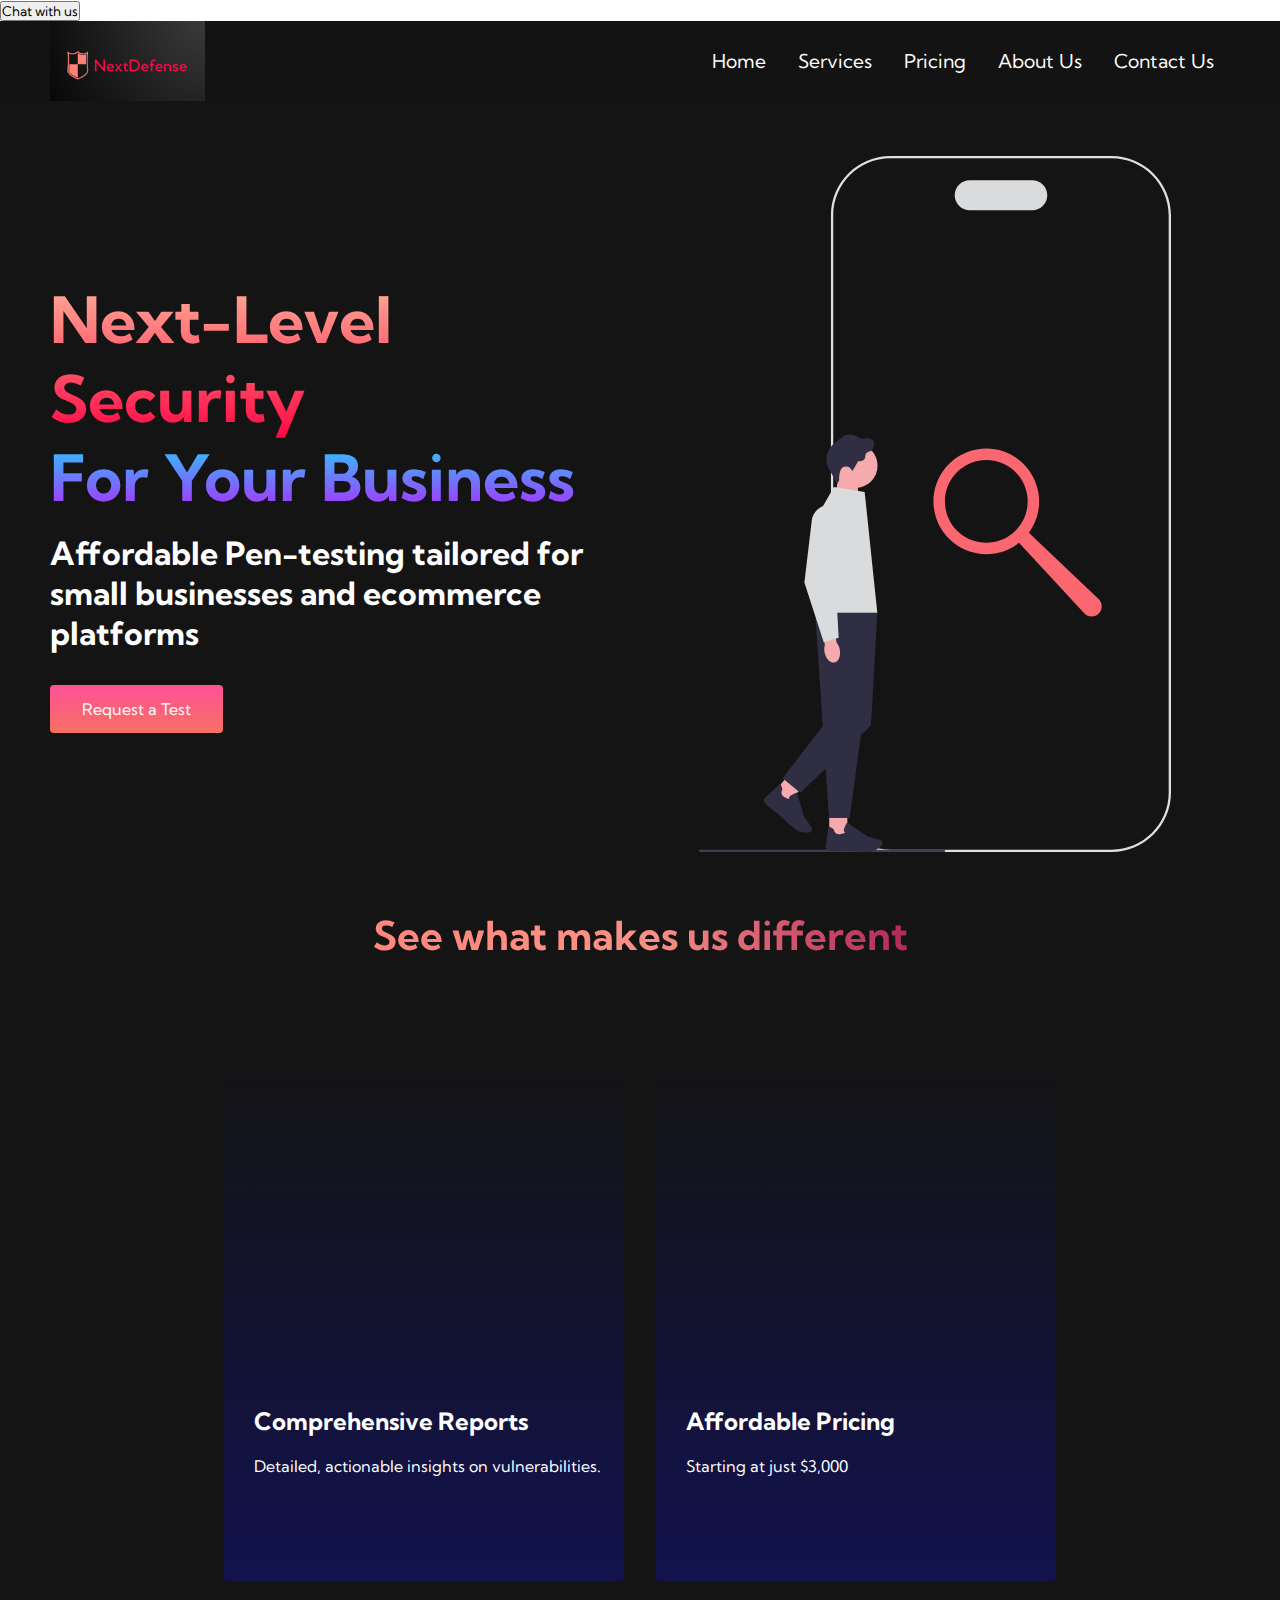
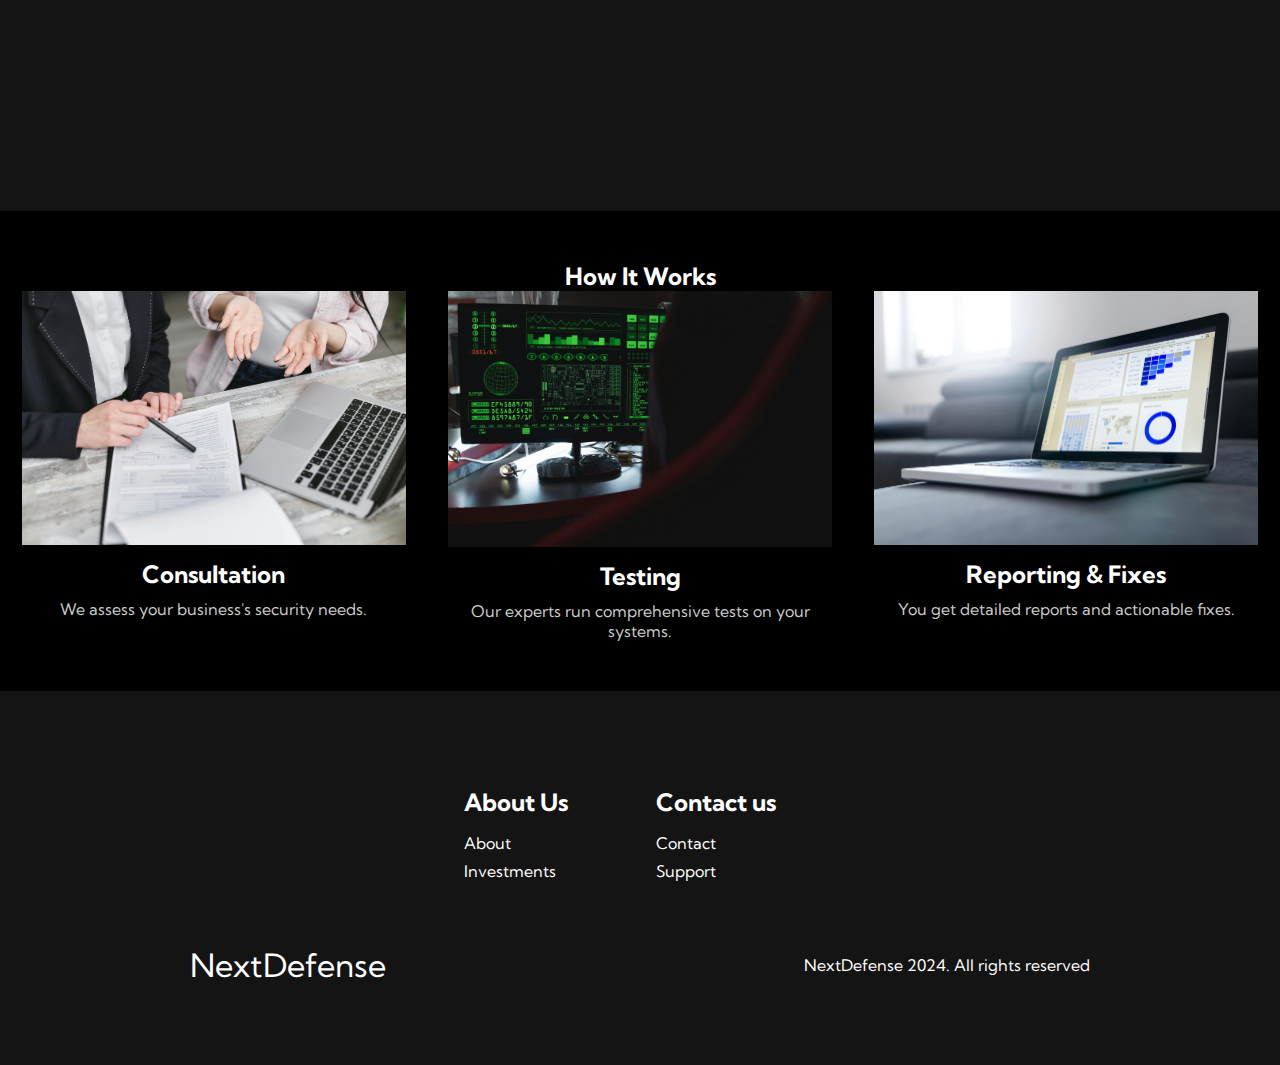
==== index.html @ a80a4b08 "modified:   index.html" ====
<!DOCTYPE html>
<html lang="en">
<head>
    <meta charset="UTF-8">
    <meta name="viewport" content="width=device-width, initial-scale=1.0">
    <title>NextDefense</title>
    <link rel="stylesheet" href="stylesheet1.css">
    <link href="https://fonts.googleapis.com/css2?family=Kumbh+Sans:wght@400;700&display=swap" rel="stylesheet">
</head>
<body>  
    
    <!-- chatbot style-->
    <style>
        /* Add some basic styling */
        #chatPopup {
            display: none;
            position: fixed;
            bottom: 0;
            right: 15px;
            border: 3px solid #ff5959;
            z-index: 9;
        }
        #chatbox {
            max-width: 600px;
            padding: 10px;
            background: rgb(0, 0, 0);
            border: 1px solid #ff5e5e;
            box-shadow: 0 0 10px rgba(0, 0, 0, 0.1);
        }
        #messages {
            text-decoration-color: #ffffff;
            height: 200px;
            overflow-y: scroll;
            border: 1px solid #ffffff;
            padding: 5px;
            margin-bottom: 10px;
        }
        #userInput {
            width: calc(100% - 60px);
            padding: 5px;
        }
        #sendButton {
            padding: 5px 10px;
        }
    </style>

    <!-- chatbot -->
    <button onclick="openChat()">Chat with us</button>
    <div id="chatPopup">
        <div id="chatbox">
            <div id="messages"></div>
            <input type="text" id="userInput" placeholder="Type a message...">
            <button id="sendButton" onclick="sendMessage()">Send</button>
        </div>
    </div>
    <!-- chatbot end -->
    
    <!-- navbar section -->
    <nav class="navbar">
        <div class="navbar_container">
            <a href="index.html" id="navbar_logo">
                <img src="NextDefenseLogo.png" alt="NextDefense Logo" />
            </a>
            <div class="navbar_toggle" id="mobile-menu">
                <span class="bar"></span>
                <span class="bar"></span>
                <span class="bar"></span>
            </div>
            <ul class="navbar_menu">
                <li class="navbar_item">
                    <a href="index.html" class="navbar_links">Home</a>
                </li>
                <li class="navbar_item">
                    <a href="tech.html"class="navbar_links">Services</a>
                </li>
                <li class="navbar_item">
                    <a href="products.html" class="navbar_links">Pricing</a>
                </li>
                <li class="navbar_item">
                    <a href="about.html" class="navbar_links">About Us</a>
                </li>
                <li class="navbar_item">
                    <a href="contact.html" class="navbar_links">Contact Us</a>
                </li>
            </ul>
        </div>
    </nav>

    <!-- Hero Section-->
    <div class="main">
        <div class="main_container">
            <div class="main_content">
                <h1>Next-Level Security</h1>
                <h2>For Your Business</h2>
                <p>Affordable Pen-testing tailored for small businesses and ecommerce platforms</p>
                <button class="main_btn"><a href="products.html">Request a Test</a></button>
            </div>
            <div class="main_img-container">
                <img src="pic1.svg" alt="pic" id="main_img">
            </div>
        </div>
    </div>
    
    <!--Services section-->
    <div class="services">
        <h1>See what makes us different</h1>
        <div class="services_container">
            <div class="services_card">
                <h2>Comprehensive Reports</h2>
                <p>Detailed, actionable insights on vulnerabilities.</p>
            </div>
            <div class="services_card">
                <h2>Affordable Pricing</h2>
                <p>Starting at just $3,000</p>
            </div>
        </div>
    </div>

    <!-- How it works section-->
    <section id="how-it-works">
        <h2>How It Works</h2>
          <div class="step">
            <img src="consult.jpg" alt="Consultation Icon">
            <h3>Consultation</h3>
            <p>We assess your business's security needs.</p>
          </div>
          <div class="step">
            <img src="testing.jpg" alt="Testing Icon">
            <h3>Testing</h3>
            <p>Our experts run comprehensive tests on your systems.</p>
          </div>
          <div class="step">
            <img src="report.jpg" alt="Reporting Icon">
            <h3>Reporting & Fixes</h3>
            <p>You get detailed reports and actionable fixes.</p>
          </div>
    </section>

    <!-- Footer Section -->
    <div class="footer_container">
        <div class="footer_links">
            <div class="footer_link-wrapper">
                <div class="footer_link-items">
                    <h2>About Us</h2>
                    <a href="about.html">About</a>
                    <a href="/">Investments</a>
                </div>
                <div class="footer_link-items">
                    <h2>Contact us</h2>
                    <a href="contact.html">Contact</a>
                    <a href="contact.html">Support</a>
                </div>
            </div>
        </div>
        <div class="social_media">
            <div class="social_media-wrap">
                <div class="footer_logo">
                    <a href="index.html" id="footer_logo"><i class="fasfaa-gem"></i>NextDefense</a>
                </div>
                <p class="website_right">NextDefense 2024. All rights reserved</p>
            </div>
        </div>
    </div>

    <script src="app.js"> </script>
</body>
</html>
---- stylesheet1.css ----
*{
    box-sizing: border-box;
    margin: 0;
    padding: 0;
    font-family: 'Kumbh Sans', sans-serif;
}

.navbar {
    background: #131313;
    height: 80px;
    display: flex;
    justify-content: center;
    align-items: center;
    font-size: 1.2rem;
    position: sticky;
    top: 0;
    z-index: 999;
}

.navbar_container {
    display: flex;
    justify-content: space-between;
    height: 80px;
    z-index: 1;
    width: 100%;
    max-width: 1300px;
    margin: 0 auto;
    padding: 0 50px;
}

#navbar_logo {
    background-color: #ff8177;
    background-image: linear-gradient(to top, #ff0844 0%, #ffb199 100%);
    background-size: 100%;
    -webkit-background-clip: text;
    -moz-background-clip: text;
    -webkit-text-fill-color: transparent;
    -moz-text-fill-color: transparent;
    display: flex;
    align-items: center;
    cursor: pointer;
    text-decoration: none;
    font-size: 2rem;
}

#navbar_logo img {
    height: 80px; /* Adjust height as needed */
    width: auto;  /* Maintain aspect ratio */
    display: block;  /* Ensures no extra space below the image */
}

.fa-gem {
    margin-right: 0.5rem;
}

.navbar_menu {
    display: flex;
    align-items: center;
    list-style: none;
    text-align: center;
}

.navbar_item {
    height: 80px;
}

.navbar_links {
    color: #fff;
    display: flex;
    align-items: center;
    justify-content: center;
    text-decoration: none;
    padding: 0 1rem;
    height: 100%;
}

.navbar_btn {
    display: flex;
    justify-content: center;
    align-items: center;
    padding: 0 1rem;
    width: 100%;
}

.button {
    display: flex;
    justify-content: center;
    align-items: center;
    text-decoration: none;
    padding: 10px 20px;
    height: 100%;
    width: 100%;
    border: none;
    outline: none;
    border-radius: 4px;
    background: #f77062;
    color: #fff;
}

.button:hover {
    background: #4837ff;
    transition: all 0.3s ease;
}

.navbar_links:hover {
    color: #f77062;
    transition: all 0.3s ease;
}

@media screen and (max-width: 960px) {
    .navbar_container {
        display: flex;
        justify-content: space-between;
        height: 80px;
        z-index: 1;
        width: 100%;
        max-width: 1300px;
        padding: 0;
    }

    .navbar_menu {
        display: grid;
        grid-template-columns: auto;
        margin: 0;
        width: 100%;
        position: absolute;
        top: -1000px;
        opacity: 1;
        transition: all 0.5s ease;
        height: 50vh;
        z-index: -1;
        background: #131313;
    }

    .navbar_menu.active {
        background: #131313;
        top: 100%;
        opacity: 1;
        transition: all 0.5s ease;
        z-index: 99;
        height: 50vh;
        font-size: 1.6rem;
    }

    #navbar_logo {
        padding-left: 25px;
    }

    .navbar_toggle .bar {
        width: 25px;
        height: 3px;
        margin: 5px auto;
        transition: all 0.3s ease-in-out;
        background: #fff;
    }

    .navbar_item {
        width: 100%;
    }

    .navbar_links {
        text-align: center;
        padding: 2rem;
        width: 100%;
        display: table;
    }

    #mobile-menu {
        position: absolute;
        top:20%;
        right: 5%;
        transform: translate(5%, 20%);
    }

    .navbar_btn {
        padding-bottom: 2rem;
    }

    .button {
        display: flex;
        justify-content: center;
        align-items: center;
        width: 80%;
        height: 80px;
        margin: 0;
    }

    .navbar_toggle .bar {
        display: block;
        cursor: pointer;
    }

    #mobile-menu.is-active .bar:nth-child(2) {
        opacity: 0;
    }

    #mobile-menu.is-active .bar:nth-child(1) {
        transform: translateY(8px) rotate(45deg);
    }

    #mobile-menu.is-active .bar:nth-child(3) {
        transform: translateY(-8px) rotate(-45deg);
    }
}

/* Hero Section CSS */

.main {
    background-color: #141414;
}

.main_container {
    display: grid;
    grid-template-columns: 1fr 1fr;
    align-items: center;
    justify-self: center;
    margin: 0 auto;
    height: 90vh;
    background-color: #141414;
    z-index: 1;
    width: 100%;
    max-width: 1300px;
    padding: 0 50px;
}

.main_content h1{
    font-size: 4rem;
    background-color: #ff8177;
    background-image: linear-gradient(to top, #ff0844 0%, #ffb199 100%);
    background-size: 100%;
    -webkit-background-clip: text;
    -moz-background-clip: text;
    -webkit-text-fill-color: transparent;
    -moz-text-fill-color: transparent; 
}

.main_content h2{
    font-size: 4rem;
    background-color: #ff8177;
    background-image: linear-gradient(to top, #b721ff 0%, #21d4fd 100%);
    background-size: 100%;
    -webkit-background-clip: text;
    -moz-background-clip: text;
    -webkit-text-fill-color: transparent;
    -moz-text-fill-color: transparent;
}

.main_content p {
    margin-top: 1rem;
    font-size: 2rem;
    font-weight: 700;
    color: #fff;
}

.main_btn {
    font-size: 1rem;
    background-image: linear-gradient(to top, #f77062 0%, #fe5196 100%);
    padding: 14px 32px;
    border: none;
    border-radius: 4px;
    color: #fff;
    margin-top: 2rem;
    cursor: pointer;
    position: relative;
    transition: all 0.35s;
    outline: none;
}

.main_btn a {
    position: relative;
    z-index: 2;
    color: #fff;
    text-decoration: none;
}

.main_btn:after {
    position: absolute;
    content: '';
    top: 0;
    left: 0;
    width: 0;
    height: 100%;
    background: #4837ff;
    transition: all 0.35s;
    border-radius: 4px;
    color: #fff;
}

.main_btn:hover {
    color: #fff;
}

.main_btn:hover:after {
    width: 100%;
}

.main_img-container {
    text-align: center;
}

#main_img {
    height: 80%;
    width: 80%;
}

/* mobile response */

@media screen and (max-width: 768px) {
    .main_container {
        display: grid;
        grid-template-columns: auto;
        align-items: center;
        justify-self: center;
        width: 100%; 
        margin: 0 auto;
        height: 90vh;   
    }

    .main_content {
        text-align: center;
        margin-bottom: 4rem;
    }

    .main_content h1{
        font-size: 2.5rem;
        margin-top: 2rem;
    }

    .main_content h2 {
        font-size: 3rem;
    }

    .main_content p {
        margin-top: 1rem;
        font-size: 1.5rem;
    }
}

@media screen and (max-width: 480px) {
    .main_content h1{
        font-size: 2rem;
        margin-top: 3rem;
    }

    .main_content h2 {
        font-size: 2rem;
    }

    .main_content p {
        margin-top: 2rem;
        font-size: 1.5rem;
    }

    .main_btn {
        padding: 12px 36px;
        margin: 2.5rem 0;
        color: #fff;
        text-decoration: none;
    }
}

/* Services Section */

.services {
    background: #141414;
    display: flex;
    flex-direction: column;
    align-items: center;
    height: 100vh;
}

.services h1 {
    background-color: #ff8177;
    background-image: linear-gradient(to right, #ff8177 0%, #ff867a 0%, #ff8c7f 21%, #f99185 52%, #cf556c 78%, #b12a5b 100%);
    background-size: 100%;
    margin-bottom: 5rem;
    font-size: 2.5rem;
    -webkit-background-clip: text;
    -moz-background-clip: text;
    -webkit-text-fill-color: transparent;
    -moz-text-fill-color: transparent;
}

.services_container {
    display: flex;
    justify-content: center;
    flex-wrap: wrap;
}

.services_card {
    margin: 1rem;
    height: 525px;
    width: 400px;
    border-radius: 4px;
    background-image: linear-gradient(to bottom, rgba(0,0,0,0) 0%, rgba(17,17,117,0.6) 100%), url('testingimg.jpg');
    background-size: cover;
    position: relative;
    color: #fff;
}

.services_card:nth-child(2) {
    background-image: linear-gradient(to bottom, rgba(0,0,0,0) 0%, rgba(17,17,117,0.6) 100%), url('workatTest.jpg');
}

.services h2 {
    position: absolute;
    top: 350px;
    left: 30px;
}

.services_card p {
    position: absolute;
    top: 400px;
    left: 30px;
}

.services_card button {
    color: #fff;
    padding: 10px 20px;
    border: none;
    outline: none;
    border-radius: 4px;
    background: #f77062;
    position: absolute;
    top: 440px;
    left: 30px;
    font-size: 1rem;
    cursor: pointer;
}

.services_card:hover {
    transform: scale(1.075);
    transition: 0.2s ease-in;
    cursor: pointer;
}

@media screen and (max-width: 960px) {
    .services {
        height: 1600px;
    }

    .services h1 {
        font-size: 2rem;
        margin-top: 12rem;
    }
}

@media screen and (max-width: 480px) {
    .services {
        height: 1400px;
    }

    .services h1 {
        font-size: 1.2rem;
    }

    .services_card {
        width: 300px;
    }
}

/* Footer css */

.footer_container {
    background-color: #141414;
    padding: 5rem 0;
    display: flex;
    flex-direction: column;
    justify-content: center;
    align-items: center;
}

#footer_logo {
    color: #fff;
    display: flex;
    align-items: center;
    cursor: pointer;
    text-decoration: none;
    font-size: 2rem;
}

.footer_links {
    width: 100%;
    max-width: 1000px;
    display: flex;
    justify-content: center;
}

.footer_link-wrapper {
    display: flex;
}

.footer_link-items {
    display: flex;
    flex-direction: column;
    align-items: flex-start;
    margin: 16px;
    text-align: center;
    width: 160px;
    box-sizing: border-box;
}

.footer_link-items h2 {
    margin-bottom: 16px;
}

.footer_link-items > h2 {
    color: #fff;
}

.footer_link-items a {
    color: #fff;
    text-decoration: none;
    margin-bottom: 0.5rem;
}

.footer_link-items a:hover {
    color:  #e9e9e9;
    transition: 0.3s ease-out;
}

/*social Icons */

.social_icon-link {
    color: #fff;
    font-size: 24px;
}

.social_media {
    max-width: 1000px;
    width: 100%;
}

.social_media-wrap {
    display: flex;
    justify-content: space-between;
    align-items: center;
    width: 90%;
    max-width: 1000px;
    margin: 40px auto 0 auto;
}

.social_icons {
    display: flex;
    justify-content: space-between;
    align-items: center;
    width: 240px;
}

.social_logo {
    color: #fff;
    justify-self: flex-start;
    margin: 20px;
    cursor: pointer;
    text-decoration: none;
    font-size: 2rem;
    display: flex;
    align-items: center;
    margin-bottom: 16px;
}

.website_right {
    color: #fff;
}

@media screen and (max-width: 820px) {
    .footer_links {
        padding-top: 2rem;
    }

    #footer_logo {
        margin-bottom: 2rem;
    }

    .website_right {
        margin-bottom: 2rem;
    }

    .footer_link-wrapper {
        flex-direction: column;
    }

    .social_media-wrap {
        flex-direction: column;
    }
}

@media screen and (max-width: 480px) {
    .footer_link-items {
        margin: 0;
        padding: 10px;
        width: 100%;
    }
}

/*Sign-In form*/
/*{box-sizing: border-box;}*/

/* Button used to open the contact form - fixed at the bottom of the page */
.open-button {
  background-color: #555;
  color: grey;
  padding: 16px 20px;
  border: none;
  cursor: pointer;
  opacity: 0.8;
  position: fixed;
  bottom: 23px;
  right: 28px;
  width: 280px;
}

/* The popup form - hidden by default */
.form-popup {
  display: none;
  position: fixed;
  bottom: 0;
  right: 15px;
  border: 3px solid #ea4545;
  z-index: 9;
}

/* Add styles to the form container */
.form-container {
  max-width: 300px;
  padding: 10px;
  background-color: grey;
}

/* Full-width input fields */
.form-container input[type=text], .form-container input[type=password] {
  width: 100%;
  padding: 15px;
  margin: 5px 0 22px 0;
  border: none;
  background: #ea4545;
}

/* When the inputs get focus, do something */
.form-container input[type=text]:focus, .form-container input[type=password]:focus {
  background-color: #ddd;
  outline: none;
}

/* Set a style for the submit/login button */
.form-container .btn {
  background-color: #e5564b;
  color: white;
  padding: 16px 20px;
  border: none;
  cursor: pointer;
  width: 100%;
  margin-bottom:10px;
  opacity: 0.8;
}

/* Add a red background color to the cancel button */
.form-container .cancel {
  background-color: red;
}

/* Add some hover effects to buttons */
.form-container .btn:hover, .open-button:hover {
  opacity: 1;
}

#how-it-works {
  text-align: center;
  padding: 50px 0;
  background-color: #000; /* Black background */
  color: #fff; /* White text color */
}

#how-it-works .step {
  display: inline-block;
  width: 30%;
  margin: 0 1.5%;
  vertical-align: top;
}

#how-it-works .step img {
  width: 100%; /* Make images scale */
  max-width: 800px; /* Set a max width for the images */
  height: auto; /* Maintain aspect ratio */
}

#how-it-works .step h3 {
  font-size: 1.5em;
  margin: 10px 0;
}

#how-it-works .step p {
  font-size: 1em;
  color: #ccc; /* Light grey text color for better readability */
}


table {
    width: 100%;
    border-collapse: collapse;
}

th, td {
    border: 1px solid black;
    padding: 8px;
    text-align: center;
}

th {
    background-color: black;
}

.about-section {
    background-color: #141414; /* Light background */
    padding: 20px; /* Spacing around the content */
    border-radius: 8px; /* Rounded corners */
    box-shadow: 0 4px 8px rgba(0, 0, 0, 0.1); /* Subtle shadow */
}

.about-section h2 {
    color: #ff0844; /* Darker text for headings */
    font-size: 24px; /* Larger font size */
    margin-bottom: 10px; /* Space below heading */
}

.about-section p {
    color: #ff8177; /* Slightly lighter text for paragraphs */
    line-height: 1.6; /* Improved readability */
}

.about-section a {
    color: #ff0844; /* Link color */
    text-decoration: none; /* Remove underline */
}

.about-section a:hover {
    text-decoration: underline; /* Underline on hover */
}
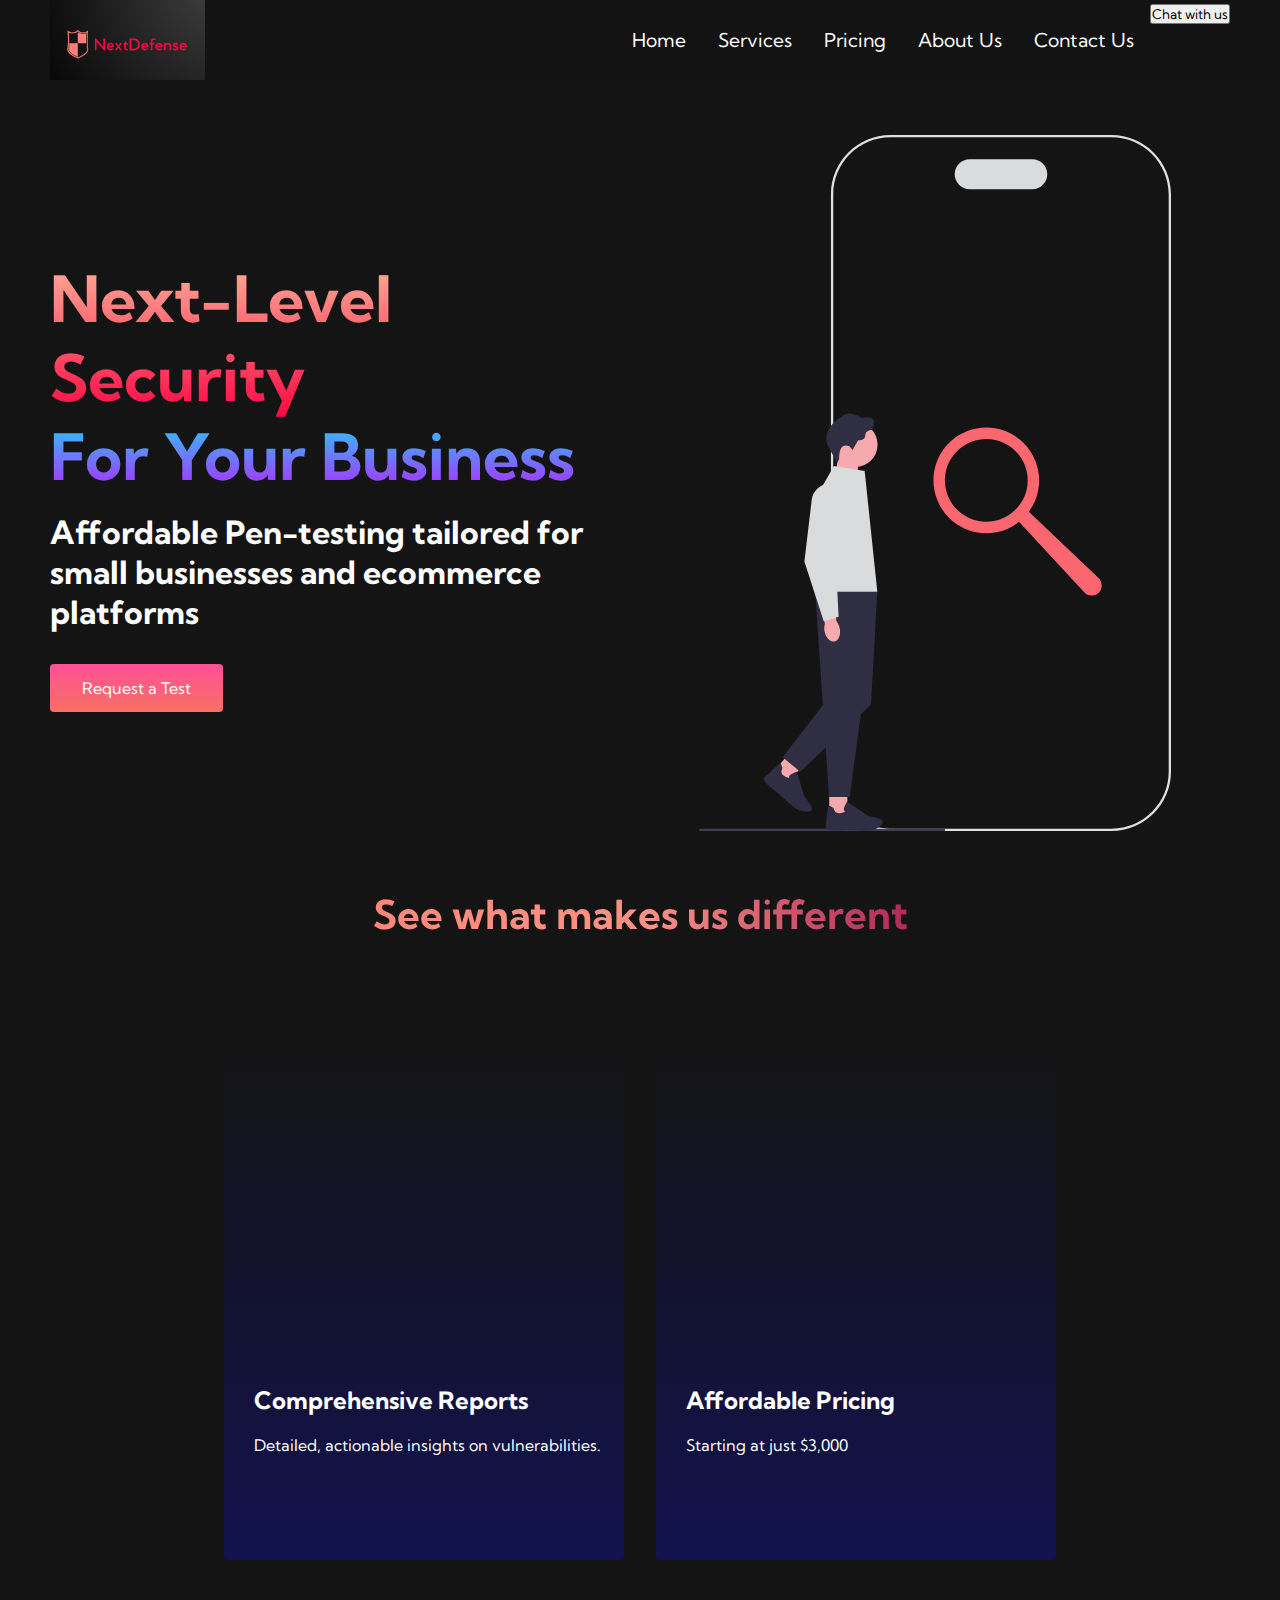
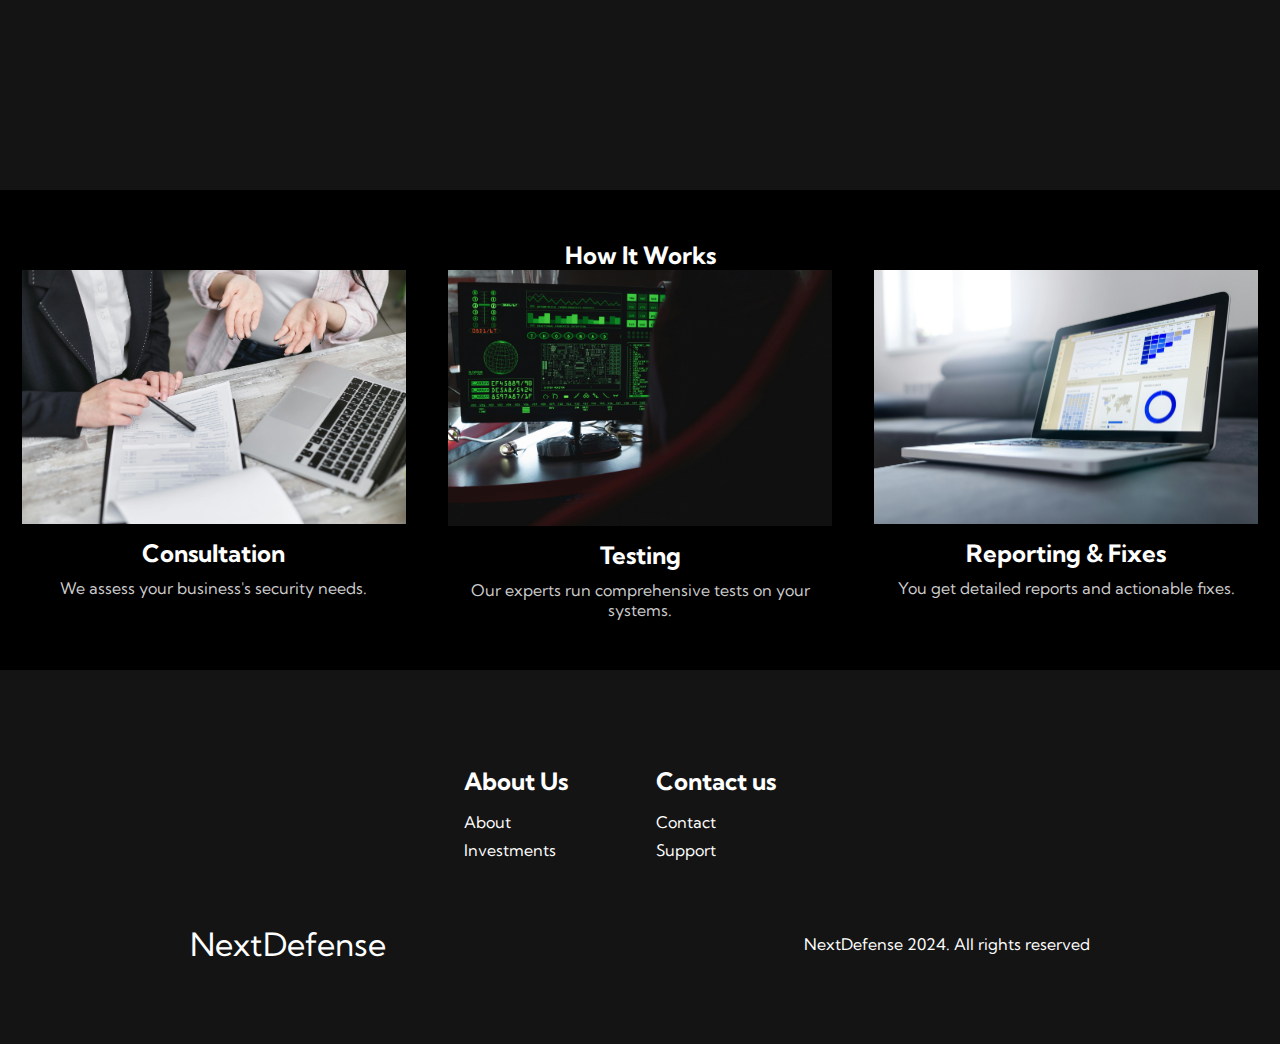
==== commit c37d27fa: "modified:   index.html" ====
--- a/index.html
+++ b/index.html
@@ -23,15 +23,14 @@
         #chatbox {
             max-width: 600px;
             padding: 10px;
-            background: rgb(0, 0, 0);
+            background: rgb(255, 92, 92);
             border: 1px solid #ff5e5e;
-            box-shadow: 0 0 10px rgba(0, 0, 0, 0.1);
+            box-shadow: 0 0 10px rgba(255, 92, 92);
         }
         #messages {
-            text-decoration-color: #ffffff;
             height: 200px;
             overflow-y: scroll;
-            border: 1px solid #ffffff;
+            border: 1px solid #000000;
             padding: 5px;
             margin-bottom: 10px;
         }
@@ -43,17 +42,6 @@
             padding: 5px 10px;
         }
     </style>
-
-    <!-- chatbot -->
-    <button onclick="openChat()">Chat with us</button>
-    <div id="chatPopup">
-        <div id="chatbox">
-            <div id="messages"></div>
-            <input type="text" id="userInput" placeholder="Type a message...">
-            <button id="sendButton" onclick="sendMessage()">Send</button>
-        </div>
-    </div>
-    <!-- chatbot end -->
     
     <!-- navbar section -->
     <nav class="navbar">
@@ -82,9 +70,24 @@
                 <li class="navbar_item">
                     <a href="contact.html" class="navbar_links">Contact Us</a>
                 </li>
+                <li class="navbar_item">
+                    <button onclick="openChat()">Chat with us</button>
+                </li>
             </ul>
         </div>
     </nav>
+
+    <!-- chatbot -->
+    
+    <div id="chatPopup">
+        <div id="chatbox">
+            <div id="messages"></div>
+            <input type="text" id="userInput" placeholder="Type a message...">
+            <button id="sendButton" onclick="sendMessage()">Send</button>
+            <button onclick="closeChat()">Close</button>
+        </div>
+    </div>
+    <!-- chatbot end -->
 
     <!-- Hero Section-->
     <div class="main">
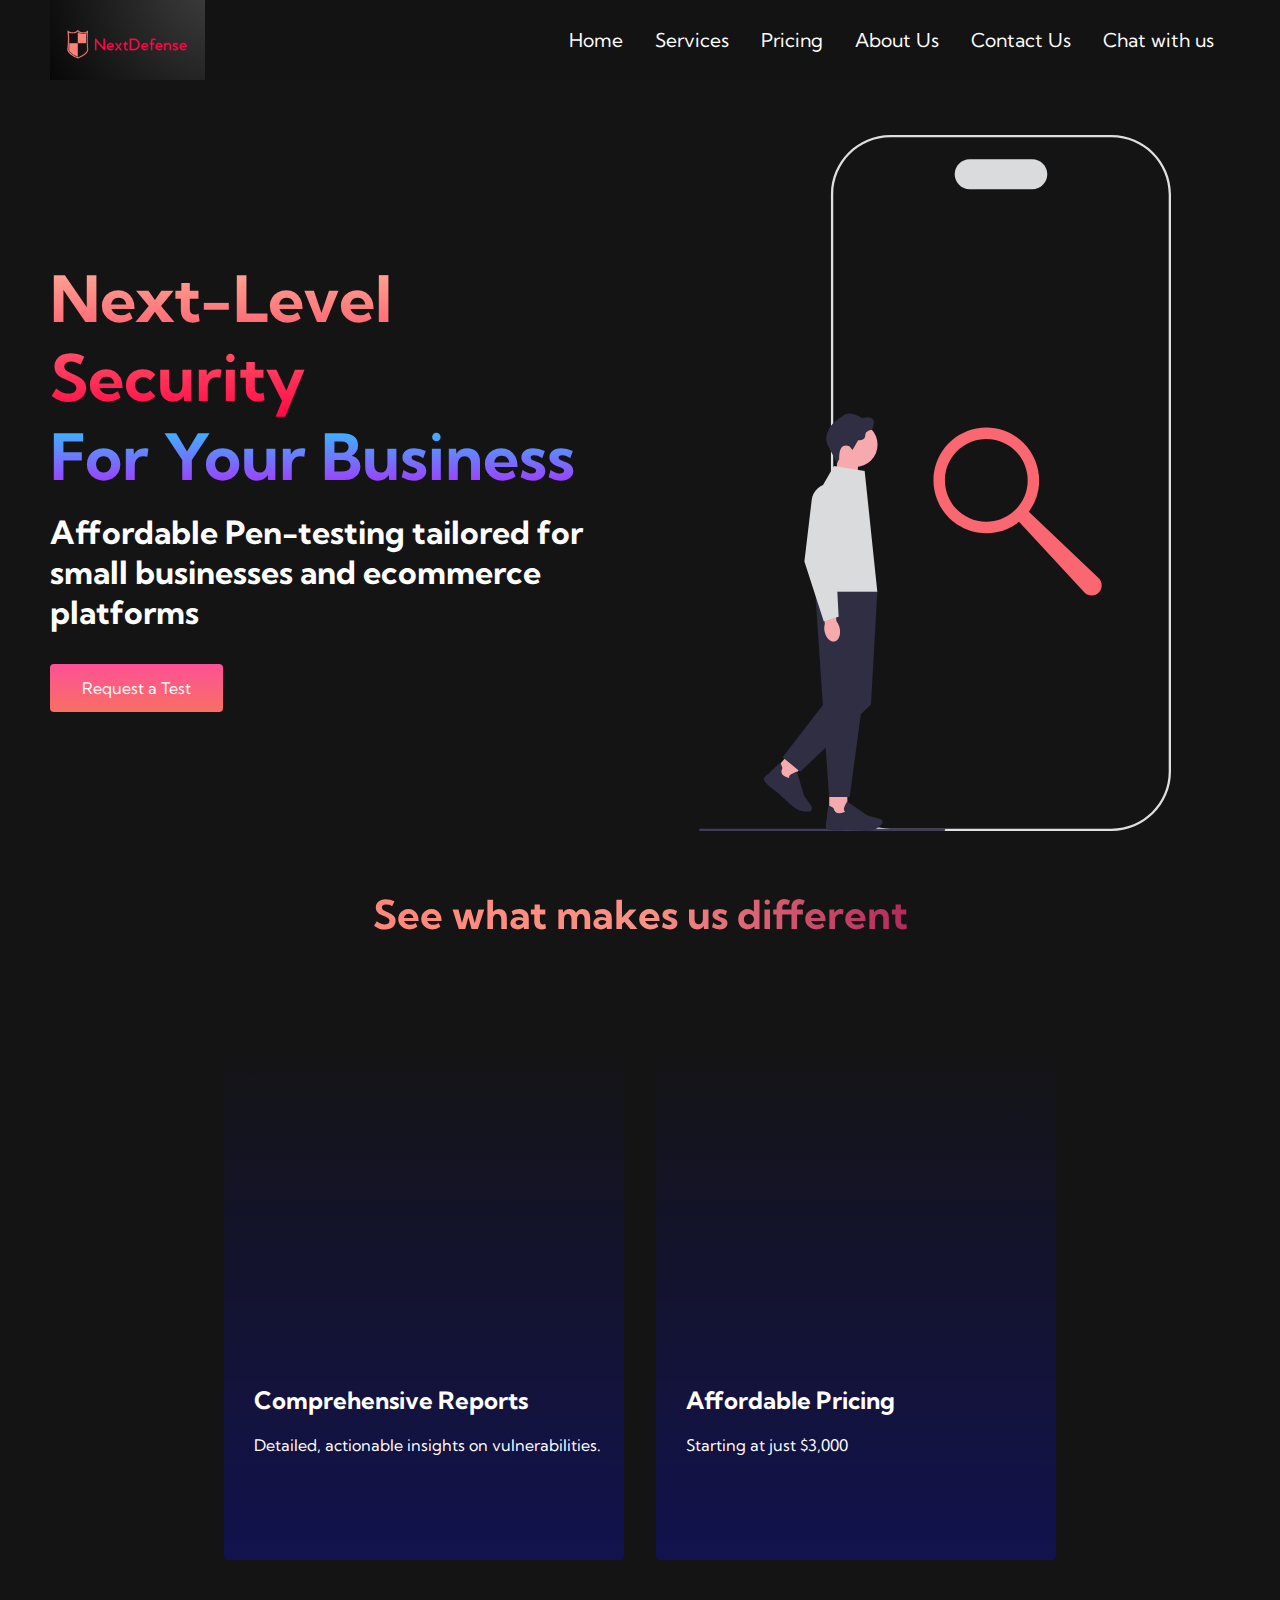
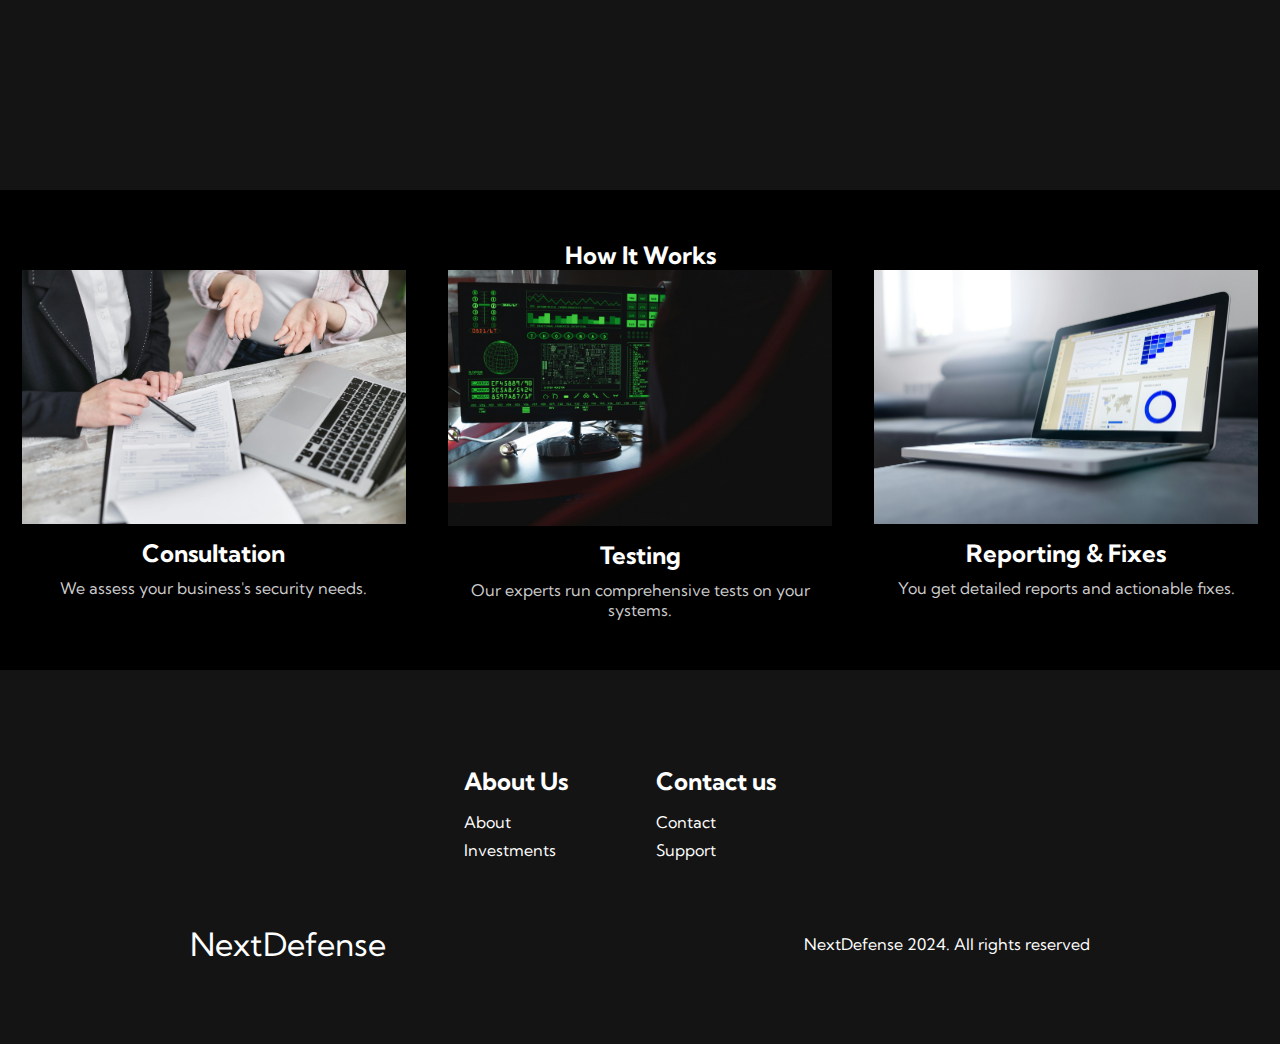
==== commit 4a6625f4: "modified:   index.html" ====
--- a/index.html
+++ b/index.html
@@ -71,7 +71,7 @@
                     <a href="contact.html" class="navbar_links">Contact Us</a>
                 </li>
                 <li class="navbar_item">
-                    <button onclick="openChat()">Chat with us</button>
+                    <a onclick="openChat()" class="navbar_links">Chat with us</a>
                 </li>
             </ul>
         </div>
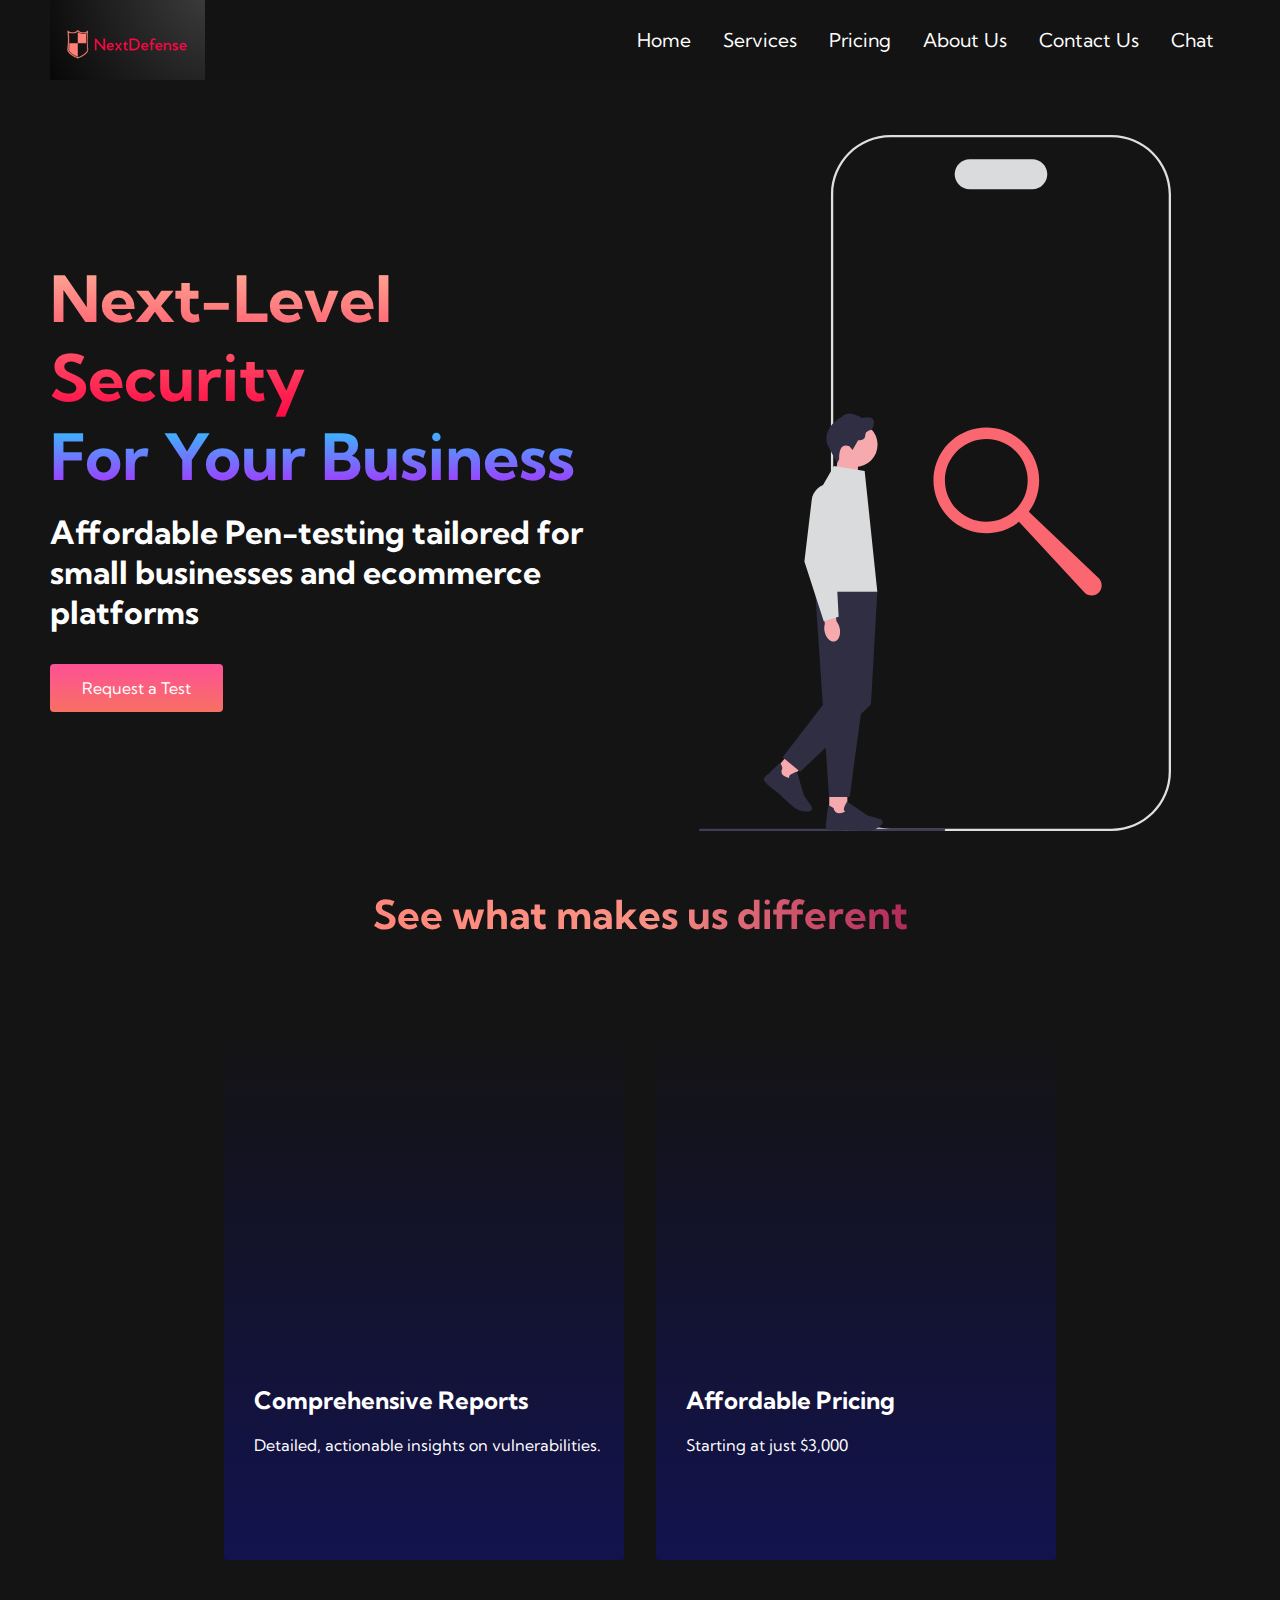
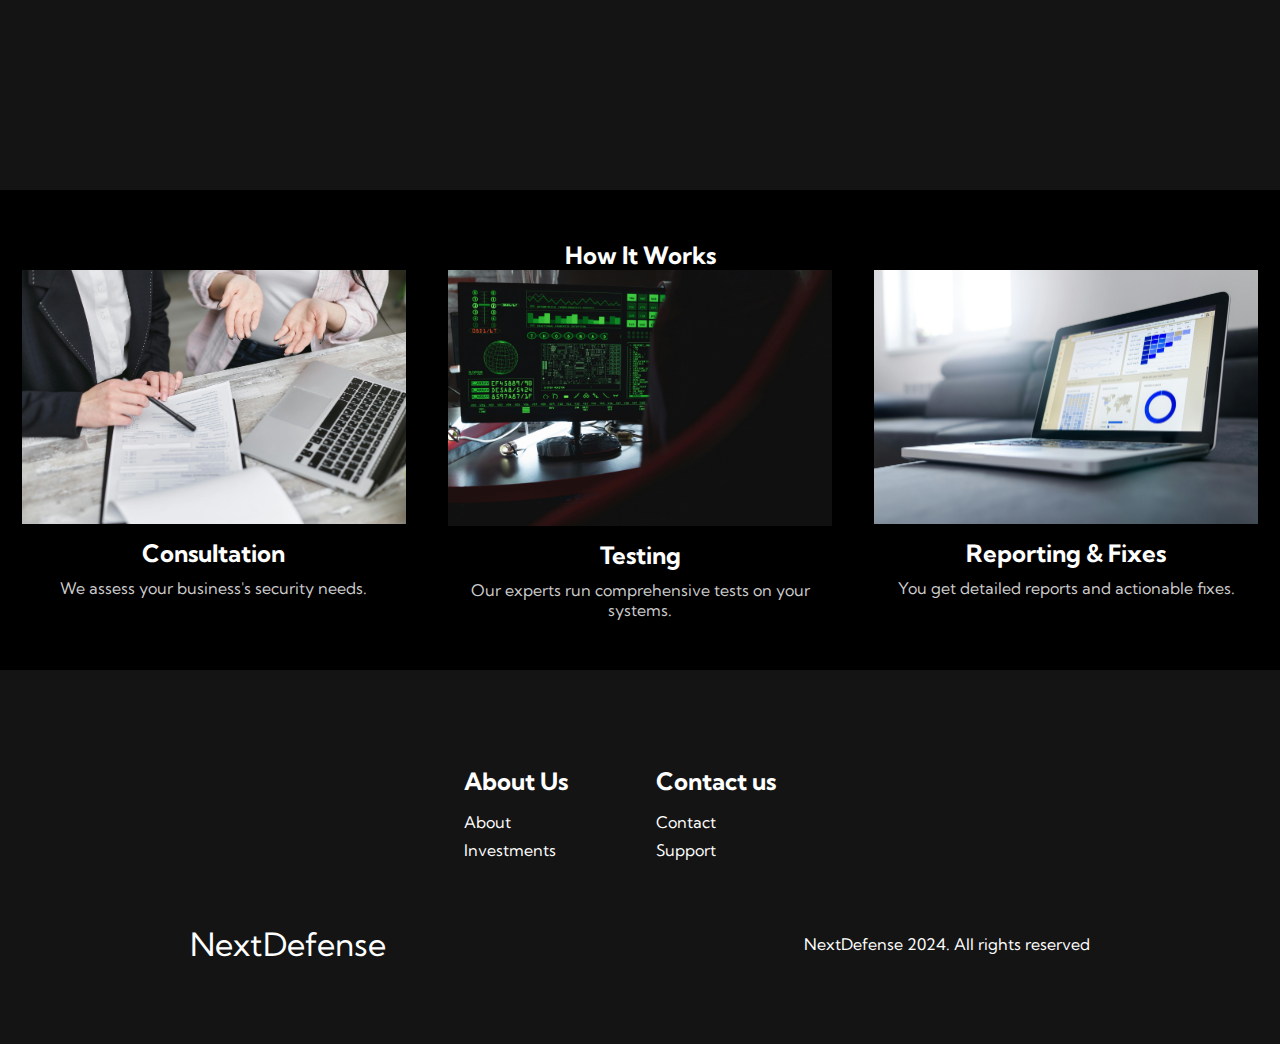
==== commit f1f82ac2: "modified:   index.html" ====
--- a/index.html
+++ b/index.html
@@ -71,14 +71,13 @@
                     <a href="contact.html" class="navbar_links">Contact Us</a>
                 </li>
                 <li class="navbar_item">
-                    <a onclick="openChat()" class="navbar_links">Chat with us</a>
+                    <a onclick="openChat()" class="navbar_links">Chat</a>
                 </li>
             </ul>
         </div>
     </nav>
 
-    <!-- chatbot -->
-    
+    <!-- chatbot -->  
     <div id="chatPopup">
         <div id="chatbox">
             <div id="messages"></div>
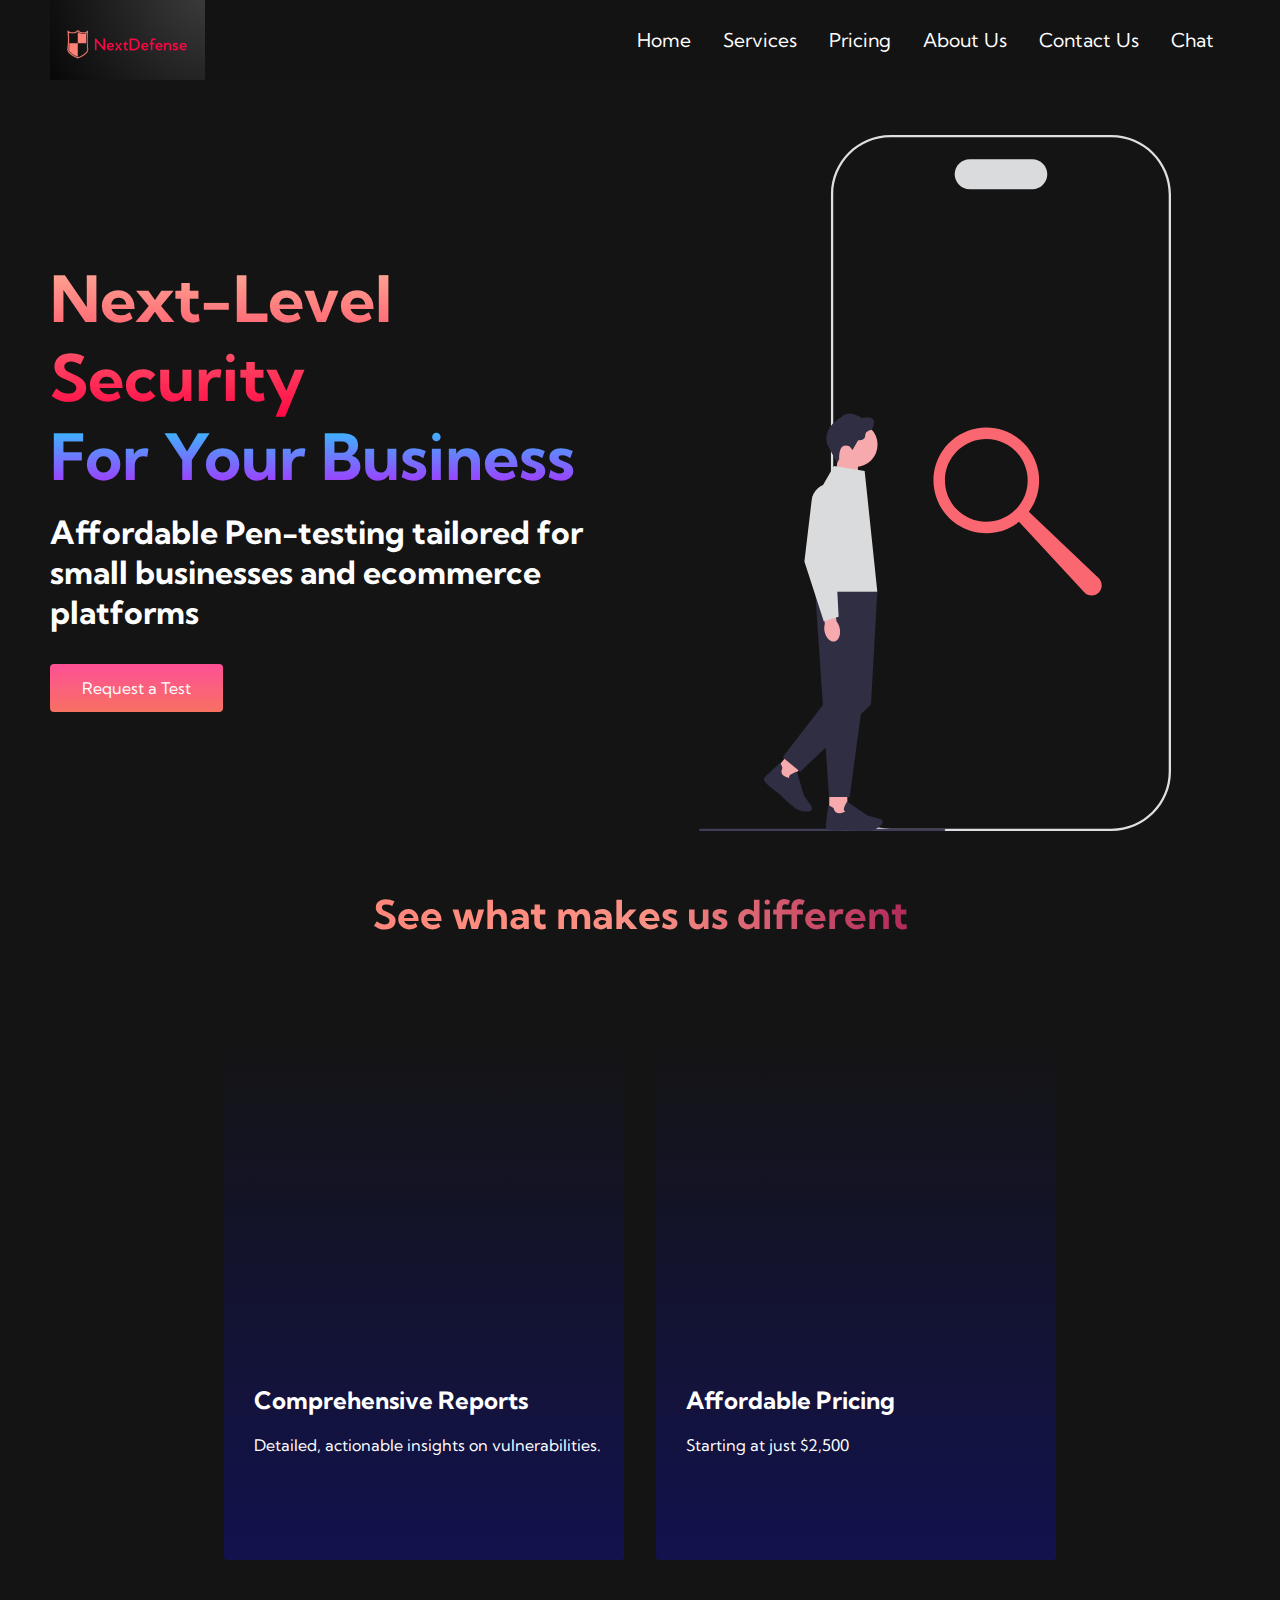
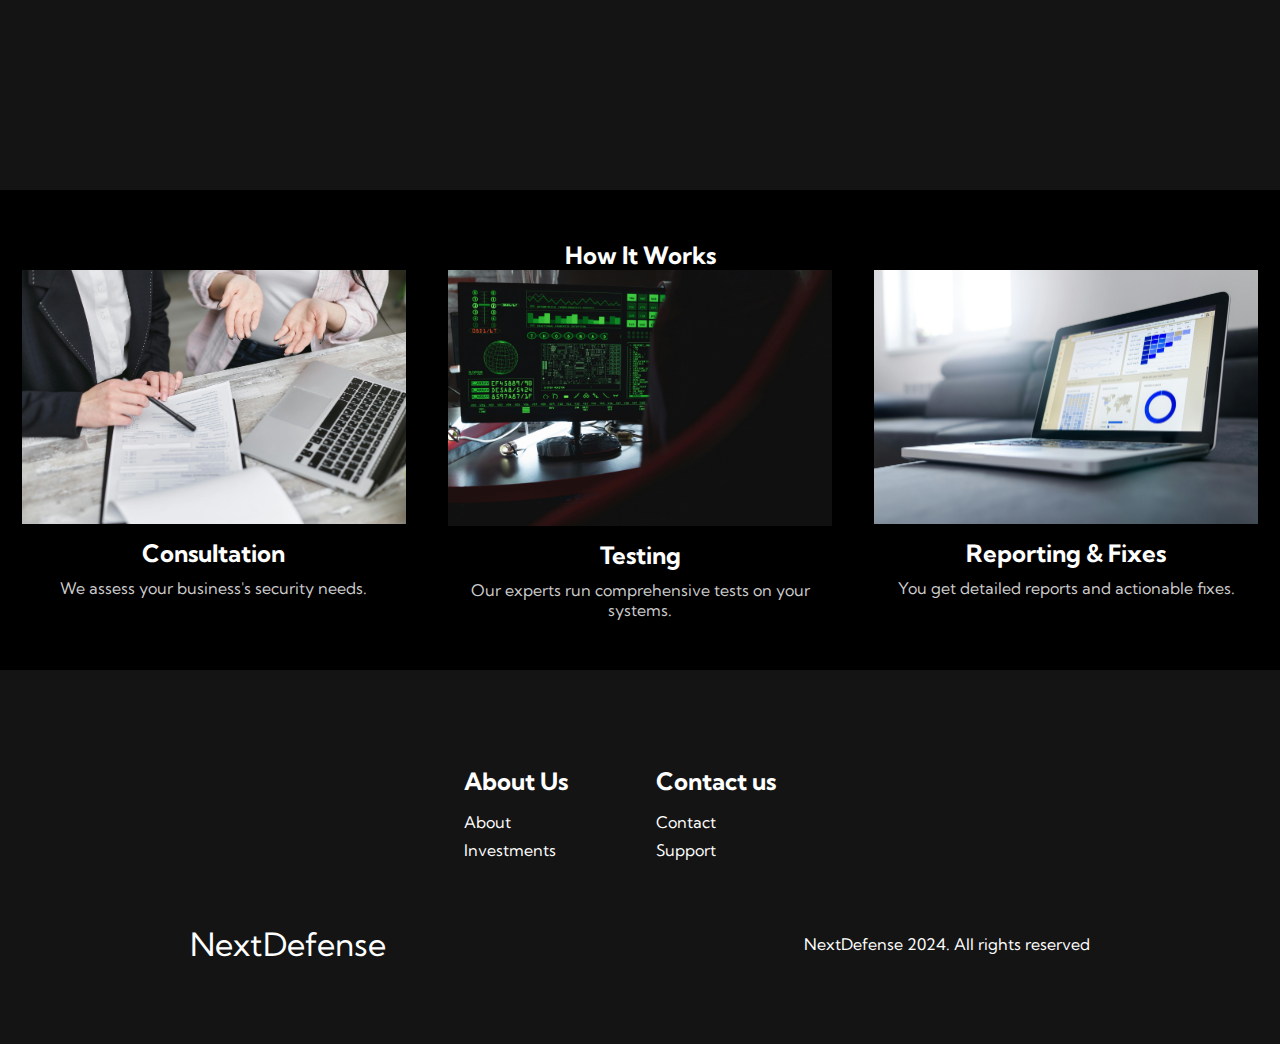
==== commit f178a993: "Update index.html" ====
--- a/index.html
+++ b/index.html
@@ -113,7 +113,7 @@
             </div>
             <div class="services_card">
                 <h2>Affordable Pricing</h2>
-                <p>Starting at just $3,000</p>
+                <p>Starting at just $2,500</p>
             </div>
         </div>
     </div>
@@ -150,7 +150,7 @@
                 <div class="footer_link-items">
                     <h2>Contact us</h2>
                     <a href="contact.html">Contact</a>
-                    <a href="contact.html">Support</a>
+                    <a onclick="openChat()">Support</a>
                 </div>
             </div>
         </div>
